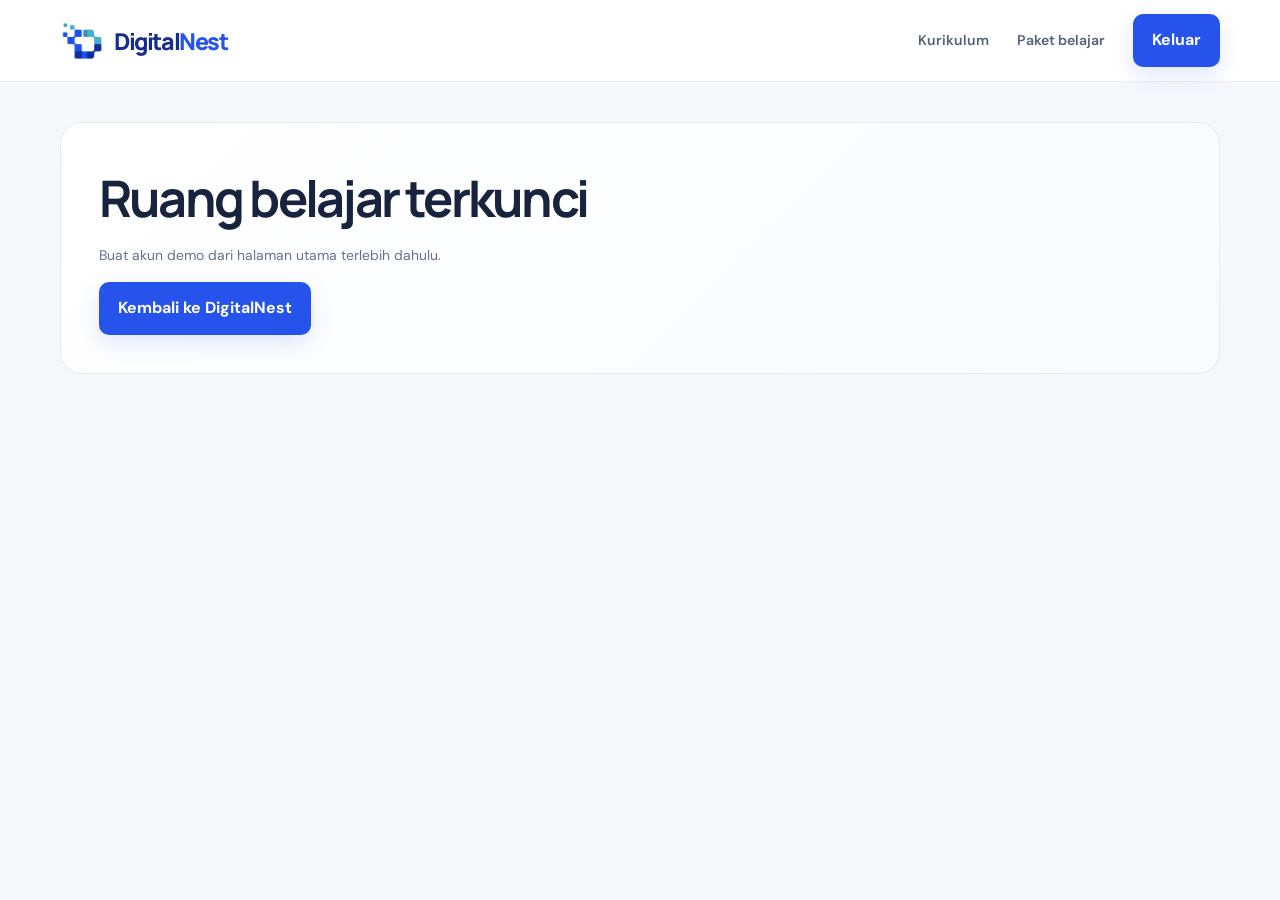
==== dashboard.html @ 5d317e23 "Add files via upload" ====
<!doctype html><html lang="id"><head><meta charset="utf-8"><meta name="viewport" content="width=device-width,initial-scale=1"><title>Ruang Belajar — DigitalNest</title><link rel="stylesheet" href="styles.css"></head><body style="background:#f6f8fc"><header><a class="brand" href="index.html"><img src="digitalnest-logo.jpg" alt="Logo DigitalNest"><b>Digital<span>Nest</span></b></a><nav><a href="index.html#curriculum">Kurikulum</a><a href="index.html#pricing">Paket belajar</a><button class="btn" id="logout">Keluar</button></nav></header><main class="wrap" style="padding-top:40px;padding-bottom:70px"><small class="kicker">DIGITALNEST LEARNING SPACE · AKUN DEMO</small><h1>Halo, <em id="name">Peserta</em>!</h1><p class="lead">Ini preview ruang belajar: contoh progres, materi, tugas praktik, dan toolkit.</p><div class="features"><article><i class="ico blue">◷</i><h3>12 minggu</h3><p>Estimasi 120 jam pembelajaran.</p></article><article><i class="ico teal">↗</i><h3>Progres demo: 35%</h3><p>Modul 2 · Content Marketing & Copywriting.</p></article><article><i class="ico violet">▤</i><h3>3 proyek</h3><p>Dua mini-project dan satu capstone.</p></article></div><section class="section"><small class="kicker">CONTOH MATERI</small><h2>Formula copywriting <em>AIDA</em></h2><div class="features"><article><h3>Attention</h3><p>Tarik perhatian dengan masalah atau kalimat pembuka yang relevan.</p></article><article><h3>Interest</h3><p>Bangun rasa ingin tahu dengan informasi sesuai kebutuhan audiens.</p></article><article><h3>Desire & Action</h3><p>Tunjukkan manfaat produk dan ajak audiens melakukan tindakan yang jelas.</p></article></div><div class="access" style="margin-top:20px"><div><small class="kicker">TUGAS PRAKTIK</small><h2>Buat 3 ide konten promosi</h2><p>Pilih produk, tentukan audiens, tulis hook, pesan utama, dan CTA.</p></div><div class="checks"><p><label><input type="checkbox"> Menentukan produk dan audiens</label></p><p><label><input type="checkbox"> Menulis tiga ide konten</label></p><p><label><input type="checkbox"> Menambahkan CTA</label></p></div></div><p class="note">Prototype saja: akun dan progres belum tersambung ke server. Jangan gunakan kata sandi asli.</p></section></main><script>const raw=localStorage.getItem('digitalnest_demo_user');if(!raw){document.querySelector('main').innerHTML='<section class="access"><div><h2>Ruang belajar terkunci</h2><p>Buat akun demo dari halaman utama terlebih dahulu.</p><a class="btn" href="index.html">Kembali ke DigitalNest</a></div></section>';}else{try{document.querySelector('#name').textContent=JSON.parse(raw).name||'Peserta'}catch(e){}}document.querySelector('#logout').addEventListener('click',()=>{localStorage.removeItem('digitalnest_demo_user');location.href='index.html'});</script></body></html>
---- styles.css ----
@import url('https://fonts.googleapis.com/css2?family=DM+Sans:wght@400;500;600;700&family=Manrope:wght@400;500;600;700;800&display=swap');
:root{--blue:#2553ec;--navy:#172d8e;--teal:#4ab7c0;--ink:#18233e;--muted:#66728b;--line:#e5eaf3;--soft:#f6f8fc}*{box-sizing:border-box}html{scroll-behavior:smooth;scroll-padding-top:95px}body{margin:0;color:var(--ink);font:16px/1.65 'DM Sans',sans-serif}a{color:inherit;text-decoration:none}button,input,select{font:inherit}.wrap{width:min(1160px,calc(100% - 52px));margin:auto}header{height:82px;padding:0 max(26px,calc((100vw - 1160px)/2));display:flex;align-items:center;justify-content:space-between;border-bottom:1px solid #edf0f6;position:sticky;top:0;background:#ffffffed;backdrop-filter:blur(12px);z-index:10}.brand{display:flex;align-items:center;gap:10px}.brand img{width:44px;height:44px;object-fit:cover;border-radius:10px}.brand b{font:800 1.45rem Manrope,sans-serif;letter-spacing:-.06em;color:var(--navy)}.brand b span{color:var(--blue)}nav{display:flex;align-items:center;gap:28px}nav>a{font-size:.88rem;font-weight:600;color:#53617c}nav>a:hover{color:var(--blue)}.menu{display:none;background:none;border:0;font-size:1.5rem}.btn{border:0;border-radius:10px;background:var(--blue);color:#fff;padding:13px 19px;font-weight:700;cursor:pointer;display:inline-flex;align-items:center;justify-content:center;gap:14px;box-shadow:0 8px 22px #2553ec24;transition:.2s}.btn:hover{transform:translateY(-2px);background:#1942d4}.btn.ghost{background:white;border:1px solid var(--line);box-shadow:none;color:var(--ink)}.btn.white{background:white;color:var(--navy)}.hero{display:grid;grid-template-columns:1.08fr .92fr;align-items:center;gap:50px;padding-top:75px;padding-bottom:80px;min-height:620px}.eyebrow,.kicker{font-size:.69rem;font-weight:800;letter-spacing:.14em;color:var(--blue)}h1,h2,h3{font-family:Manrope,sans-serif;letter-spacing:-.055em}h1{font-size:clamp(2.8rem,5vw,4.55rem);line-height:1.09;margin:20px 0}h1 em,h2 em{font-style:normal;color:var(--blue)}.lead{font-size:1.05rem;line-height:1.85;color:var(--muted);max-width:550px}.actions{display:flex;gap:12px;flex-wrap:wrap;margin-top:27px}.proof{display:flex;align-items:center;gap:11px;margin-top:30px}.proof>span{width:34px;height:34px;border-radius:50%;background:#e4f8f4;color:#168c85;display:grid;place-items:center}.proof div{display:grid;line-height:1.45}.proof b{font-size:.82rem}.proof small{font-size:.75rem;color:var(--muted)}.visual{position:relative;min-height:440px;display:grid;place-items:center}.visual:before{content:'';position:absolute;width:390px;height:390px;border-radius:50%;background:radial-gradient(circle,#dff7f8,#e9efff 55%,white 75%)}.visual-card{z-index:1;position:relative;width:min(410px,90%);background:#fff;border:1px solid var(--line);border-radius:23px;padding:22px;box-shadow:0 25px 75px #1d36751b;transform:rotate(-2deg)}.muted{color:#7b87a0}.visual-card>small{font-size:.64rem;letter-spacing:.1em;font-weight:800}.art{height:225px;margin:17px 0;border-radius:16px;background:linear-gradient(135deg,#e9f9f8,#e9efff);display:grid;place-items:center;position:relative;overflow:hidden}.orb{position:absolute;width:210px;height:210px;border:1px solid #a6dfe0;border-radius:50%}.o2{width:150px;height:150px;border-style:dashed;border-color:#a8b8fb}.art strong{z-index:1;width:100px;height:100px;display:grid;place-items:center;border-radius:27px;background:linear-gradient(140deg,#2e70f4,#1c37b6);color:white;font-size:3rem;box-shadow:0 14px 25px #142f8e25;transform:rotate(-8deg)}.art span,.art label{position:absolute;z-index:2;display:grid;place-items:center;width:52px;height:52px;border-radius:15px;background:var(--teal);color:white;right:40px;top:34px;font-size:1.5rem;transform:rotate(12deg)}.art label{left:38px;right:auto;top:auto;bottom:25px;background:white;color:var(--blue)}.visual-card h3{font-size:1rem;margin:4px 0}.bar{height:6px;background:#edf0f7;border-radius:20px;margin:13px 0 8px}.bar i{display:block;width:32%;height:100%;background:linear-gradient(90deg,var(--blue),var(--teal));border-radius:20px}.between{display:flex;align-items:center;justify-content:space-between;gap:12px}.between small{font-size:.68rem}.float{position:absolute;z-index:2;background:white;border:1px solid var(--line);box-shadow:0 12px 35px #1b347314;border-radius:13px;padding:12px;display:flex;align-items:center;gap:10px;color:var(--teal);font-size:1.2rem}.float span{display:grid;line-height:1.4}.float b{font-size:.73rem;color:var(--ink)}.float small{font-size:.63rem;color:var(--muted)}.f1{right:-4px;top:48px}.f2{left:-18px;bottom:35px}.stats{display:grid;grid-template-columns:repeat(4,1fr);padding:27px max(26px,calc((100vw - 1100px)/2));gap:18px;background:linear-gradient(100deg,#172e91,#2553d9);color:white}.stats div{display:grid;justify-items:center;border-right:1px solid #ffffff2c;line-height:1.5}.stats div:last-child{border:0}.stats b{font:800 2rem Manrope,sans-serif}.stats b small{font-size:.8rem;color:#aee7ec}.stats span{font-size:.75rem;color:#d8e2ff}.section{padding-top:96px;padding-bottom:96px}.heading{display:flex;align-items:end;justify-content:space-between;gap:50px;margin-bottom:38px}.heading h2,.access h2,.career h2{font-size:clamp(2.15rem,4vw,3.15rem);line-height:1.17;margin:8px 0 0}.heading>p{max-width:420px;color:var(--muted);font-size:.92rem;line-height:1.85;margin:0 0 3px}.features{display:grid;grid-template-columns:repeat(3,1fr);gap:20px}.features article{position:relative;border:1px solid var(--line);border-radius:18px;padding:26px;min-height:240px;transition:.2s}.features article:hover{transform:translateY(-4px);box-shadow:0 16px 40px #1d36750b}.ico{width:47px;height:47px;display:grid;place-items:center;border-radius:14px;font-size:1.4rem;font-style:normal;margin-bottom:18px}.blue{background:#eaf0ff;color:var(--blue)}.teal{background:#e5f8f7;color:#2099a0}.violet{background:#f0ebff;color:#7960d7}.features h3{font-size:1.1rem;margin:0 0 9px}.features p{font-size:.85rem;line-height:1.8;color:var(--muted);margin:0 0 18px}.features article>small{font-size:.61rem;letter-spacing:.1em;font-weight:800;color:#8b97ac}.curriculum{background:var(--soft)}.curr{display:grid;grid-template-columns:.72fr 1.28fr;gap:22px}.tabs{display:grid;align-content:start;gap:12px}.tab{background:#fff;border:1px solid var(--line);border-radius:14px;padding:19px;text-align:left;display:grid;gap:5px;cursor:pointer;color:var(--ink)}.tab small{font-size:.63rem;font-weight:800;letter-spacing:.12em;color:#7c8aa4}.tab b{font:750 .95rem Manrope,sans-serif}.tab span{font-size:.74rem;color:var(--muted)}.tab.active{background:var(--navy);border-color:var(--navy);color:white;box-shadow:0 12px 28px #172f9326}.tab.active small,.tab.active span{color:#c8d8ff}.module{background:#fff;border:1px solid #e3e8f1;border-radius:19px;padding:26px}.module h3{font-size:1.25rem;margin:0}.pill{font-size:.7rem;color:var(--navy);background:#edf1ff;border-radius:8px;padding:6px 9px;white-space:nowrap;font-weight:800}.module-row{display:grid;grid-template-columns:40px 1fr auto;align-items:center;gap:12px;padding:16px 0;border-bottom:1px solid #edf0f5}.week{width:38px;height:38px;border-radius:11px;background:#edf8f8;color:#208e99;display:grid;place-items:center;font-size:.69rem;font-weight:800}.module-row b{font-size:.82rem;display:block}.module-row small{display:block;color:var(--muted);font-size:.71rem;line-height:1.5;margin-top:4px}.type{font-size:.62rem;font-weight:800;color:#61708e;background:#f4f6fa;padding:6px 8px;border-radius:7px}.outcome{display:flex;align-items:center;gap:12px;background:#f1f8ff;border:1px solid #e0edff;padding:14px;border-radius:12px;margin-top:18px}.outcome>span{background:white;color:var(--blue);width:35px;height:35px;border-radius:10px;display:grid;place-items:center}.outcome div{display:grid}.outcome small{font-size:.6rem;color:var(--blue);letter-spacing:.12em;font-weight:800}.outcome b{font-size:.78rem;line-height:1.5}.steps{display:grid;grid-template-columns:repeat(4,1fr);gap:22px}.steps article{padding-right:12px}.steps article>b{font:800 2rem Manrope,sans-serif;color:var(--blue)}.steps article>small{display:block;margin-top:14px;color:#279aa1;letter-spacing:.12em;font-weight:800;font-size:.61rem}.steps h3{font-size:1rem;margin:7px 0}.steps p{font-size:.8rem;line-height:1.8;color:var(--muted)}.career{background:linear-gradient(125deg,#142778,#1b3fb8 60%,#2067c5);color:white;padding:85px 0;overflow:hidden}.career-grid{display:grid;grid-template-columns:.9fr 1.1fr;gap:70px;align-items:center}.kicker.light{color:#8ee3e2}.career h2 em{color:#72d7dc}.career-grid>div:first-child>p{color:#d4defc;line-height:1.8;max-width:420px;font-size:.92rem;margin:18px 0 26px}.jobs{border:1px solid #ffffff2a;border-radius:17px;background:#ffffff0b;padding:6px 20px}.jobs>div{display:grid;grid-template-columns:40px 1fr auto;gap:12px;align-items:center;border-bottom:1px solid #ffffff24;padding:14px 0}.jobs>div:last-child{border:0}.jobs>div>span{width:38px;height:38px;display:grid;place-items:center;background:#ffffff17;color:#8de1e2;border-radius:11px;font-size:1.15rem}.jobs p{display:grid;margin:0}.jobs b{font-size:.82rem}.jobs small{font-size:.69rem;color:#c9d7fc;margin-top:3px}.jobs strong{color:#9de5e7}.access{border:1px solid var(--line);border-radius:22px;padding:38px;display:grid;grid-template-columns:1.05fr .95fr;gap:45px;background:linear-gradient(135deg,#fff,#f9fbff)}.access p{font-size:.87rem;line-height:1.9;color:var(--muted)}.checks{align-self:center}.checks p{display:flex;gap:10px;align-items:center;margin:10px 0;color:#198d86}.checks b{font-size:.82rem;color:var(--ink)}.checks small{font-size:.68rem;color:#7d879a;line-height:1.6}.cta{background:linear-gradient(110deg,#172d8a,#2455d6);color:white}.cta-inner{padding-top:62px;padding-bottom:62px;display:flex;align-items:center;justify-content:space-between;gap:30px}.cta h2{font-size:clamp(2rem,4vw,3rem);line-height:1.15;margin:7px 0}.cta p{font-size:.85rem;color:#d9e3ff;margin:10px 0 0}.foot{padding-top:35px;padding-bottom:22px;display:grid;grid-template-columns:1fr 1.1fr 1.1fr;gap:35px;align-items:center}.foot>p{font-size:.77rem;color:var(--muted);line-height:1.7}.foot>div{display:flex;justify-content:flex-end;gap:16px;flex-wrap:wrap}.foot>div a{font-size:.74rem;color:#5f6b83}.bottom{border-top:1px solid var(--line);padding-top:15px;padding-bottom:18px;display:flex;justify-content:space-between;gap:12px;flex-wrap:wrap;color:#7b879e;font-size:.67rem}dialog{border:1px solid var(--line);border-radius:20px;padding:30px;max-width:470px;width:calc(100% - 30px);box-shadow:0 25px 100px #061a4b35;color:var(--ink)}dialog::backdrop{background:#101d45a8;backdrop-filter:blur(4px)}dialog h2{font-size:1.7rem;line-height:1.2;margin:8px 0}dialog>p{font-size:.82rem;color:var(--muted)}.close{position:absolute;right:14px;top:9px;border:0;background:none;font-size:1.8rem;cursor:pointer;color:#6f7b91}form{display:grid;gap:8px;margin-top:15px}label{display:grid;gap:5px;font-size:.78rem;font-weight:700}input,select{width:100%;padding:11px;border:1px solid #dfe5f0;border-radius:9px;background:white;color:var(--ink)}form .btn{margin-top:8px}.note{display:block;font-size:.67rem;color:#8490a5;line-height:1.6;margin-top:13px}.toast{position:fixed;bottom:24px;left:50%;transform:translate(-50%,20px);background:var(--navy);color:white;padding:12px 19px;border-radius:10px;opacity:0;pointer-events:none;transition:.25s;z-index:30;font-size:.84rem;max-width:90%;text-align:center}.toast.show{opacity:1;transform:translate(-50%,0)}
@media(max-width:900px){nav{gap:15px}.hero{gap:20px}.heading{gap:25px}.career-grid{gap:35px}.foot{gap:18px}}
@media(max-width:720px){.wrap{width:calc(100% - 38px)}header{height:72px;padding:0 19px}.brand img{width:39px;height:39px}.menu{display:block}nav{display:none;position:absolute;top:72px;left:0;right:0;padding:18px 20px;background:white;box-shadow:0 12px 25px #102b7610;align-items:stretch;gap:0}nav.open{display:flex;flex-direction:column}nav>a{padding:12px 0;border-bottom:1px solid #f0f2f7}.btn-nav{margin-top:12px}.hero{grid-template-columns:1fr;padding-top:55px;padding-bottom:55px;gap:20px}.hero h1{font-size:clamp(2.7rem,10vw,4rem)}.visual{min-height:385px}.f1{right:0;top:10px}.f2{left:0;bottom:8px}.stats{grid-template-columns:repeat(2,1fr);padding:24px 18px;gap:20px 10px}.stats div:nth-child(2){border:0}.stats b{font-size:1.7rem}.section{padding-top:70px;padding-bottom:70px}.heading{display:block;margin-bottom:28px}.heading>p{margin-top:16px}.features{grid-template-columns:1fr}.features article{min-height:0}.curr{grid-template-columns:1fr}.tabs{grid-template-columns:repeat(3,1fr);gap:7px}.tab{padding:13px 10px}.tab b{font-size:.72rem}.tab small{font-size:.53rem}.tab span{font-size:.63rem}.module{padding:18px}.module-row{grid-template-columns:36px 1fr;gap:10px}.type{grid-column:2;justify-self:start}.steps{grid-template-columns:repeat(2,1fr);row-gap:20px}.career-grid{grid-template-columns:1fr;gap:32px}.career{padding:65px 0}.access{grid-template-columns:1fr;padding:25px;gap:20px}.cta-inner{align-items:flex-start;flex-direction:column;padding-top:50px;padding-bottom:50px}.foot{grid-template-columns:1fr;gap:12px}.foot>div{justify-content:flex-start}.bottom{flex-direction:column}}
@media(max-width:420px){.actions{flex-direction:column}.actions .btn{width:100%}.visual-card{padding:16px}.art{height:200px}.float{padding:9px}.float b{font-size:.66rem}.float small{font-size:.58rem}.module .between{align-items:flex-start}.module h3{font-size:1.05rem}.pill{font-size:.62rem}.jobs{padding:4px 12px}.jobs b{font-size:.74rem}.jobs small{font-size:.62rem}.access{padding:21px}.stats span{text-align:center;font-size:.68rem}}
/* Added sections: preview platform, pricing, FAQ */
.lesson-preview{background:#f7f9fd}.learning-grid{display:grid;grid-template-columns:220px 1fr;border:1px solid var(--line);border-radius:20px;overflow:hidden;background:#fff;box-shadow:0 18px 55px #1d36750d}.learning-sidebar{padding:22px 16px;background:#f9fbff;border-right:1px solid var(--line);display:flex;flex-direction:column;gap:8px;color:#68748b;font-size:.78rem}.mini-brand{display:flex;align-items:center;gap:10px;padding:0 5px 18px;border-bottom:1px solid var(--line);margin-bottom:8px;color:var(--ink)}.mini-brand>span{width:38px;height:38px;display:grid;place-items:center;background:linear-gradient(140deg,var(--blue),var(--teal));color:#fff;border-radius:12px;font-weight:800}.mini-brand div,.profile-mini p{display:grid;margin:0}.mini-brand b,.profile-mini b{font-size:.8rem}.mini-brand small,.profile-mini small{font-size:.65rem;color:var(--muted)}.learning-sidebar>div:not(.mini-brand):not(.profile-mini){padding:12px;border-radius:9px}.learning-sidebar .side-active{background:#eaf0ff;color:var(--blue);font-weight:800}.profile-mini{display:flex;align-items:center;gap:10px;margin-top:auto;padding-top:20px;border-top:1px solid var(--line)}.profile-mini>span{width:35px;height:35px;border-radius:50%;background:#dff7f4;color:#168e88;display:grid;place-items:center;font-size:.7rem;font-weight:800}.learning-main{padding:27px}.learning-main h3{font-size:1.2rem;margin:5px 0}.progress-card{padding:19px;border:1px solid var(--line);border-radius:14px;margin-top:20px;background:linear-gradient(130deg,#fff,#f8fbff)}.progress-card .between>div{display:grid;gap:4px}.progress-card .between b{font-size:.84rem}.progress-card .between small,.progress-card>small{font-size:.7rem;color:var(--muted)}.progress-track{height:8px;background:#e9eef8;border-radius:20px;margin:16px 0 10px}.progress-track i{display:block;width:35%;height:100%;border-radius:20px;background:linear-gradient(90deg,var(--blue),var(--teal))}.lesson-btn{margin-top:14px;padding:10px 14px;font-size:.78rem}.lesson-lower{display:grid;grid-template-columns:1fr 1fr;gap:13px;margin-top:14px}.lesson-lower article{border:1px solid var(--line);border-radius:13px;padding:16px}.lesson-lower h4{font:750 .94rem Manrope,sans-serif;margin:8px 0}.lesson-lower p{font-size:.75rem;line-height:1.7;color:var(--muted);margin:0 0 12px}.lesson-lower .kicker{font-size:.58rem}.lesson-tags{display:flex;gap:5px;flex-wrap:wrap}.lesson-tags span,.task-status{font-size:.64rem;padding:5px 8px;border-radius:7px;background:#eef3ff;color:var(--navy)}.task-status{display:inline-block;background:#fff5df;color:#9a6a08}.mentor-note{display:flex;gap:12px;align-items:center;padding:14px;background:#eaf9f7;border-radius:12px;margin-top:14px}.mentor-note>span{font-size:1.3rem;color:#168f8c}.mentor-note p{display:grid;margin:0;gap:3px}.mentor-note b{font-size:.77rem}.mentor-note small{font-size:.7rem;color:#587681;line-height:1.6}.toolkit-row{display:flex;align-items:center;gap:9px;flex-wrap:wrap;margin-top:20px}.toolkit-row>div{display:grid;margin-right:auto}.toolkit-row b{font-size:.8rem}.toolkit-row small{font-size:.7rem;color:var(--muted)}.toolkit-row>span{font-size:.68rem;background:#fff;border:1px solid var(--line);padding:8px 10px;border-radius:8px;color:#586783}
.pricing-grid{display:grid;grid-template-columns:repeat(3,1fr);gap:18px;align-items:stretch}.price-card{position:relative;border:1px solid var(--line);border-radius:18px;padding:25px;display:flex;flex-direction:column;background:#fff}.price-card.featured{border:2px solid var(--blue);box-shadow:0 18px 45px #2553ec15}.price-label{font-size:.62rem;letter-spacing:.1em;font-weight:800;color:var(--blue)}.price-card h3{font-size:1.35rem;margin:10px 0 0}.price{font:800 1.7rem Manrope,sans-serif;letter-spacing:-.05em;margin:12px 0 5px;color:var(--navy)}.price-desc{min-height:44px;color:var(--muted);font-size:.73rem;line-height:1.6}.price-card ul{list-style:none;padding:0;margin:17px 0 23px;display:grid;gap:10px;flex:1}.price-card li{font-size:.76rem;line-height:1.5;padding-left:22px;position:relative}.price-card li:before{content:'✓';position:absolute;left:0;color:#15978e;font-weight:800}.price-card .btn{width:100%;font-size:.78rem}.popular{position:absolute;right:13px;top:13px;background:#eaf9f7;color:#168f87;font-size:.55rem;font-weight:800;padding:6px 8px;border-radius:7px}.payment-note{margin-top:20px;padding:17px 19px;border:1px solid #e5ebf7;border-radius:12px;background:#f8faff;font-size:.76rem;line-height:1.8;color:#4f5e79}.payment-note b{color:var(--ink)}.payment-note small{font-size:.68rem;color:#7c6b47}.faq-section{max-width:900px}.faq-list{display:grid;gap:10px}.faq-list details{border:1px solid var(--line);border-radius:12px;padding:17px 19px;background:#fff}.faq-list summary{font-weight:750;font-size:.88rem;cursor:pointer;list-style:none;position:relative;padding-right:25px}.faq-list summary:after{content:'+';position:absolute;right:0;top:-2px;font-size:1.2rem;color:var(--blue)}.faq-list details[open] summary:after{content:'−'}.faq-list details p{font-size:.8rem;line-height:1.8;color:var(--muted);margin:12px 0 0}.sample-copy{background:#f0f5ff;border-radius:12px;padding:16px;margin-top:15px}.sample-copy small{font-size:.62rem;letter-spacing:.1em;font-weight:800;color:var(--blue)}.sample-copy p{font-size:.82rem;line-height:1.8;margin-bottom:0}
@media(max-width:900px){.pricing-grid{grid-template-columns:1fr 1fr}.price-card:last-child{grid-column:1/-1}.learning-grid{grid-template-columns:180px 1fr}}
@media(max-width:720px){.learning-grid{grid-template-columns:1fr}.learning-sidebar{display:none}.learning-main{padding:17px}.lesson-lower{grid-template-columns:1fr}.toolkit-row>div{width:100%;margin-bottom:4px}.pricing-grid{grid-template-columns:1fr}.price-card:last-child{grid-column:auto}.price-card.featured{order:-1}.price-desc{min-height:0}.learning-main .between{align-items:flex-start;flex-direction:column}.learning-main h3{font-size:1.05rem}}
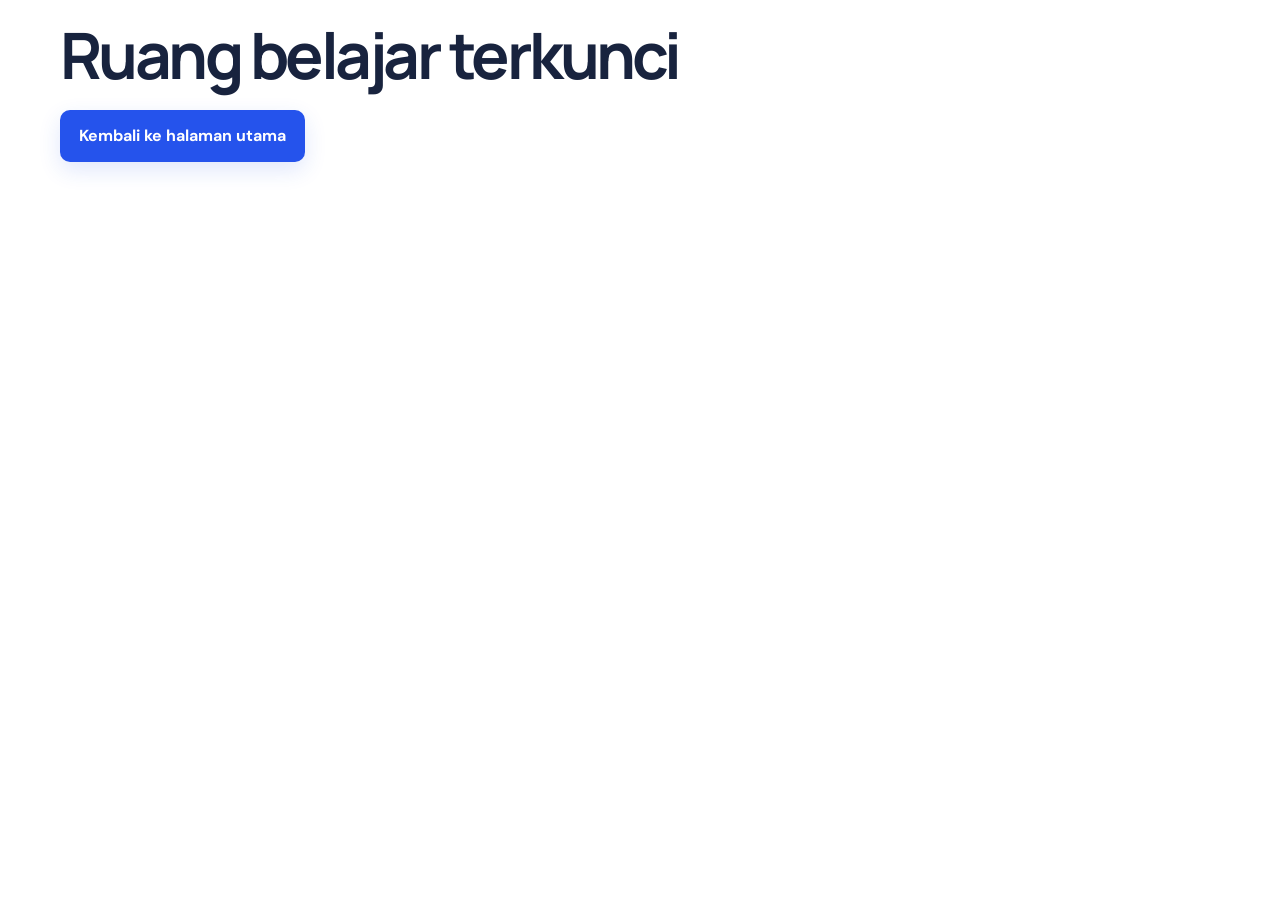
==== commit d08629a7: "Update dashboard.html" ====
--- a/dashboard.html
+++ b/dashboard.html
@@ -1 +1,23 @@
-<!doctype html><html lang="id"><head><meta charset="utf-8"><meta name="viewport" content="width=device-width,initial-scale=1"><title>Ruang Belajar — DigitalNest</title><link rel="stylesheet" href="styles.css"></head><body style="background:#f6f8fc"><header><a class="brand" href="index.html"><img src="digitalnest-logo.jpg" alt="Logo DigitalNest"><b>Digital<span>Nest</span></b></a><nav><a href="index.html#curriculum">Kurikulum</a><a href="index.html#pricing">Paket belajar</a><button class="btn" id="logout">Keluar</button></nav></header><main class="wrap" style="padding-top:40px;padding-bottom:70px"><small class="kicker">DIGITALNEST LEARNING SPACE · AKUN DEMO</small><h1>Halo, <em id="name">Peserta</em>!</h1><p class="lead">Ini preview ruang belajar: contoh progres, materi, tugas praktik, dan toolkit.</p><div class="features"><article><i class="ico blue">◷</i><h3>12 minggu</h3><p>Estimasi 120 jam pembelajaran.</p></article><article><i class="ico teal">↗</i><h3>Progres demo: 35%</h3><p>Modul 2 · Content Marketing & Copywriting.</p></article><article><i class="ico violet">▤</i><h3>3 proyek</h3><p>Dua mini-project dan satu capstone.</p></article></div><section class="section"><small class="kicker">CONTOH MATERI</small><h2>Formula copywriting <em>AIDA</em></h2><div class="features"><article><h3>Attention</h3><p>Tarik perhatian dengan masalah atau kalimat pembuka yang relevan.</p></article><article><h3>Interest</h3><p>Bangun rasa ingin tahu dengan informasi sesuai kebutuhan audiens.</p></article><article><h3>Desire & Action</h3><p>Tunjukkan manfaat produk dan ajak audiens melakukan tindakan yang jelas.</p></article></div><div class="access" style="margin-top:20px"><div><small class="kicker">TUGAS PRAKTIK</small><h2>Buat 3 ide konten promosi</h2><p>Pilih produk, tentukan audiens, tulis hook, pesan utama, dan CTA.</p></div><div class="checks"><p><label><input type="checkbox"> Menentukan produk dan audiens</label></p><p><label><input type="checkbox"> Menulis tiga ide konten</label></p><p><label><input type="checkbox"> Menambahkan CTA</label></p></div></div><p class="note">Prototype saja: akun dan progres belum tersambung ke server. Jangan gunakan kata sandi asli.</p></section></main><script>const raw=localStorage.getItem('digitalnest_demo_user');if(!raw){document.querySelector('main').innerHTML='<section class="access"><div><h2>Ruang belajar terkunci</h2><p>Buat akun demo dari halaman utama terlebih dahulu.</p><a class="btn" href="index.html">Kembali ke DigitalNest</a></div></section>';}else{try{document.querySelector('#name').textContent=JSON.parse(raw).name||'Peserta'}catch(e){}}document.querySelector('#logout').addEventListener('click',()=>{localStorage.removeItem('digitalnest_demo_user');location.href='index.html'});</script></body></html>+<!doctype html><html lang="id"><head><meta charset="utf-8"><meta name="viewport" content="width=device-width,initial-scale=1"><title>Ruang Belajar DigitalNest</title><link rel="stylesheet" href="styles.css"></head><body class="room">
+<header><a class="brand" href="index.html"><img src="digitalnest-logo.jpg" alt="DigitalNest"><b>Digital<span>Nest</span></b></a><nav><a href="index.html#curriculum">Kurikulum</a><a href="index.html#pricing">Paket belajar</a><button class="btn" id="logout">Keluar</button></nav></header>
+<main class="wrap room-main"><div class="room-welcome"><div><small class="kicker">DIGITALNEST LEARNING SPACE</small><h1>Halo, <em id="person">Peserta</em>!</h1><p>Belajar, praktik, dan siapkan karier digitalmu.</p></div><span class="demo-tag">AKUN DEMO</span></div>
+<div class="room-layout"><aside class="room-nav"><b>MENU RUANG BELAJAR</b><button class="selected" data-page="dashboard">▦ Dashboard</button><button data-page="learning">▤ Pembelajaran</button><button data-page="cases">▣ Study Case</button><button data-page="dictionary">Aa Kamus</button><button data-page="achievements">★ Pencapaian</button><button data-page="packages">▧ Paket belajar</button><button data-page="reports">⚑ Pelaporan</button><button data-page="messages">✉ Message Email</button></aside><div class="room-content">
+<section class="room-page show" id="dashboard"><div class="room-stats"><article><small>PROGRAM</small><b>12 minggu</b><span>Estimasi 120 jam</span></article><article><small>PROGRES DEMO</small><b>35%</b><span>Simulasi belajar</span></article><article><small>PORTOFOLIO</small><b>3 proyek</b><span>2 mini-project + capstone</span></article></div><article class="room-card"><small class="kicker">LANJUTKAN BELAJAR</small><h2>Content Marketing & Copywriting</h2><p>Modul 2 · Fondasi dan konten organik</p><div class="room-progress"><i></i></div><button class="btn" data-jump="learning">Lanjutkan pembelajaran →</button></article><article class="room-card"><h2>Rencana belajarmu</h2><ul><li>Pelajari formula AIDA</li><li>Kerjakan latihan konten</li><li>Review hasil dan catatan</li></ul></article></section>
+<section class="room-page" id="learning"><small class="kicker">LEARN BY DOING</small><h2>Pembelajaran</h2><p>Kelas digital marketing dari dasar sampai praktik.</p><div class="room-grid"><article><small>MINGGU 1</small><h3>Digital Marketing Fundamentals</h3><p>Riset pasar, kompetitor, buyer persona, funnel, dan penggunaan AI secara bertanggung jawab.</p><button data-topic="fundamentals">Buka materi →</button></article><article><small>MINGGU 2–4</small><h3>Content Marketing & Copywriting</h3><p>AIDA/PAS, desain promosi, kalender konten, video pendek, dan kampanye organik.</p><button data-topic="aida">Buka materi →</button></article><article><small>BULAN 2</small><h3>Paid Ads & Campaign Setup</h3><p>Campaign, targeting, budget, A/B testing, Meta Ads dan TikTok Ads.</p><button data-topic="ads">Buka materi →</button></article><article><small>BULAN 2</small><h3>Landing Page & Analytics</h3><p>SEO dasar, CTR, CPC, CPA, conversion rate, dan ROAS.</p><button data-topic="analytics">Buka materi →</button></article><article><small>BULAN 3</small><h3>Capstone Project</h3><p>Riset, strategi, eksekusi kampanye, optimasi, dan laporan hasil.</p><button data-topic="capstone">Buka materi →</button></article><article><small>BULAN 3</small><h3>Career Preparation</h3><p>CV ATS, LinkedIn, portofolio, komunikasi profesional, dan wawancara.</p><button data-topic="career">Buka materi →</button></article></div><article class="room-card"><h3 id="topicTitle">Pilih kelas untuk melihat ringkasan</h3><p id="topicText">Materi lengkap akan tersedia saat platform dikembangkan.</p><div class="sample">Contoh AIDA: Attention (tarik perhatian), Interest (bangun ketertarikan), Desire (jelaskan manfaat), Action (ajak bertindak).</div></article></section>
+<section class="room-page" id="cases"><small class="kicker">PRAKTIK & ANALISIS</small><h2>Study Case</h2><p>Kasus latihan; data bersifat ilustrasi.</p><div class="room-grid"><article><h3>UMKM kuliner tidak konsisten membuat konten</h3><p>Analisis persona, pilar konten, kalender bulanan, dan CTA.</p><details><summary>Pertanyaan analisis</summary><p>Siapa audiensnya? Konten apa yang menjawab kebutuhan? Metrik apa yang sesuai?</p></details></article><article><h3>Iklan mendapat klik, tetapi sedikit pembelian</h3><p>Periksa pesan iklan, landing page, bukti sosial, dan checkout.</p><details><summary>Pertanyaan analisis</summary><p>Di mana calon pembeli keluar? Eksperimen A/B apa yang layak dicoba?</p></details></article><article><h3>Biaya kampanye meningkat</h3><p>Bandingkan CTR, CPC, CPA, conversion rate, dan ROAS.</p><details><summary>Pertanyaan analisis</summary><p>Metrik mana yang bermasalah? Bagaimana menyusun rekomendasi?</p></details></article></div></section>
+<section class="room-page" id="dictionary"><small class="kicker">DIGITAL MARKETING GLOSSARY</small><h2>Kamus</h2><input id="dictSearch" placeholder="Cari istilah, misalnya CTR atau ROAS"><div class="room-grid dictionary" id="dict"><article data-key="ctr click through rate"><h3>CTR — Click-Through Rate</h3><p>Persentase klik dibanding jumlah tayangan.</p></article><article data-key="cpc cost per click"><h3>CPC — Cost Per Click</h3><p>Biaya rata-rata per klik iklan.</p></article><article data-key="cpa cost per acquisition"><h3>CPA — Cost Per Acquisition</h3><p>Biaya rata-rata untuk mendapatkan satu hasil yang ditargetkan.</p></article><article data-key="roas return on ad spend"><h3>ROAS</h3><p>Pendapatan dari iklan dibanding biaya iklan.</p></article><article data-key="seo search engine optimization"><h3>SEO</h3><p>Optimasi agar situs lebih mudah ditemukan di mesin pencari.</p></article><article data-key="cta call to action"><h3>CTA — Call to Action</h3><p>Ajakan yang mendorong audiens melakukan tindakan.</p></article><article data-key="kpi key performance indicator"><h3>KPI</h3><p>Indikator utama untuk mengukur kemajuan.</p></article><article data-key="conversion rate"><h3>Conversion Rate</h3><p>Persentase audiens yang melakukan tindakan yang diharapkan.</p></article><article data-key="a b testing"><h3>A/B Testing</h3><p>Membandingkan dua variasi untuk melihat mana yang lebih efektif.</p></article></div></section>
+<section class="room-page" id="achievements"><small class="kicker">YOUR LEARNING JOURNEY</small><h2>Pencapaian</h2><div class="room-stats"><article><small>MODUL DEMO</small><b>2 / 6</b><span>Progres simulasi</span></article><article><small>TUGAS SELESAI</small><b>1 / 8</b><span>Data demo</span></article><article><small>SERTIFIKAT</small><b>Belum ada</b><span>Belum diterbitkan</span></article></div><article class="room-card"><h3>Track record</h3><ul><li>Orientasi program — selesai (contoh)</li><li>Fundamental — dipelajari</li><li>Mini-project 1 — belum mulai</li><li>Capstone — terkunci</li></ul><h3>Sertifikat kompetensi</h3><p>Sertifikat belum tersedia. Skema BNSP dan mitra LSP/TUK harus dikonfirmasi sebelum dijanjikan.</p></article></section>
+<section class="room-page" id="packages"><small class="kicker">PROGRAM & INVESTASI</small><h2>Paket belajar</h2><p>Harga mengikuti draft rancangan dan perlu konfirmasi.</p><div class="room-grid package-grid"><article class="regular"><small>PAKET DASAR</small><h3>Reguler</h3><b>Rp1.490.000</b><p>Modul 12 minggu, sesi praktisi, toolkit, proyek, konsultasi grup, dan 1 review CV.</p><button data-package="Reguler">Pilih Reguler</button></article><article class="plus"><small>PENDAMPINGAN TAMBAHAN</small><h3>Plus</h3><b>Rp2.490.000</b><p>Fasilitas Reguler ditambah 2 sesi 1:1 dan 2 review CV/portofolio.</p><button data-package="Plus">Pilih Plus</button></article><article class="premium"><small>PENDAMPINGAN INTENSIF</small><h3>Premium</h3><b>Rp3.490.000</b><p>Fasilitas Reguler ditambah 5 sesi 1:1 dan 3 review CV/portofolio.</p><button data-package="Premium">Pilih Premium</button></article></div><article class="room-card">Opsi DP, cicilan, dan ISA masih berupa rancangan. Jangan melakukan pembayaran lewat prototype.</article></section>
+<section class="room-page" id="reports"><small class="kicker">SUPPORT CENTER</small><h2>Pelaporan</h2><p>Ajukan pembatalan DP, bimbingan karier, atau kendala belajar. Formulir ini simulasi lokal.</p><form class="room-card form-stack" id="reportForm"><label>Jenis laporan<select id="reportType" required><option value="">Pilih kebutuhan</option><option>Pembatalan DP</option><option>Permintaan bimbingan karier</option><option>Kendala pembelajaran</option><option>Pertanyaan pembayaran</option><option>Lainnya</option></select></label><label>Nama<input required placeholder="Nama kamu"></label><label>Email<input type="email" required placeholder="nama@email.com"></label><label>Detail<textarea id="reportDetail" rows="4" required placeholder="Jelaskan kebutuhanmu..."></textarea></label><p>Permintaan belum dikirim ke tim karena belum ada server.</p><button class="btn" type="submit">Kirim laporan demo</button><p id="reportResult"></p></form></section>
+<section class="room-page" id="messages"><small class="kicker">DIGITALNEST ASSISTANT</small><h2>Message Email</h2><p>Ruang chat dengan bot demo untuk pertanyaan tentang materi dan program.</p><div class="chatbox"><div class="chat-head"><b>DN · DigitalNest Bot</b><button id="clearChat">Bersihkan chat</button></div><div id="chatMessages" class="chat-messages"><div class="bubble bot"><b>DigitalNest Bot</b><p>Halo! Tanyakan istilah, materi, kurikulum, paket, atau bimbingan karier.</p></div></div><div class="quick"><button data-ask="Apa itu ROAS?">Apa itu ROAS?</button><button data-ask="Jelaskan kurikulum">Kurikulum</button><button data-ask="Bagaimana bimbingan karier?">Bimbingan karier</button></div><form id="chatForm" class="chat-form"><input id="chatInput" required placeholder="Tulis pesanmu..."><button class="btn">Kirim ↗</button></form><small class="muted">Bot berbasis kata kunci; bukan AI online atau email sungguhan.</small></div></section>
+</div></div><p class="muted">Prototype: akun, progres, laporan, chat, dan pembayaran belum terhubung ke backend.</p></main>
+<script>
+const user=localStorage.getItem('digitalnest_demo_user');if(!user){document.body.innerHTML='<main class="wrap room-main"><article class="room-card"><h1>Ruang belajar terkunci</h1><a class="btn" href="index.html">Kembali ke halaman utama</a></article></main>'}else{try{document.querySelector('#person').textContent=JSON.parse(user).name||'Peserta'}catch(e){}}
+function show(k){document.querySelectorAll('.room-page').forEach(p=>p.classList.toggle('show',p.id===k));document.querySelectorAll('.room-nav button').forEach(b=>b.classList.toggle('selected',b.dataset.page===k));window.scrollTo({top:0,behavior:'smooth'})}
+document.querySelectorAll('[data-page]').forEach(b=>b.onclick=()=>show(b.dataset.page));document.querySelectorAll('[data-jump]').forEach(b=>b.onclick=()=>show(b.dataset.jump));document.querySelector('#logout').onclick=()=>{localStorage.removeItem('digitalnest_demo_user');location.href='index.html'};
+const topics={fundamentals:['Digital Marketing Fundamentals','Riset kompetitor, buyer persona, funnel, dan penggunaan AI secara bertanggung jawab.'],aida:['Content Marketing & AIDA','Attention menarik perhatian; Interest membangun ketertarikan; Desire menunjukkan manfaat; Action mengajak bertindak.'],ads:['Paid Ads','Kenali campaign, targeting, budget, materi iklan, dan A/B testing.'],analytics:['Analytics','Pelajari CTR, CPC, CPA, conversion rate, ROAS, dan laporan.'],capstone:['Capstone Project','Susun riset, strategi, eksekusi, optimasi, dan laporan untuk studi kasus mitra.'],career:['Career Preparation','Siapkan CV ATS, LinkedIn, portofolio, dan latihan wawancara.']};document.querySelectorAll('[data-topic]').forEach(b=>b.onclick=()=>{document.querySelector('#topicTitle').textContent=topics[b.dataset.topic][0];document.querySelector('#topicText').textContent=topics[b.dataset.topic][1]});
+document.querySelector('#dictSearch').oninput=e=>{const q=e.target.value.toLowerCase();document.querySelectorAll('#dict article').forEach(a=>a.hidden=!(a.dataset.key+' '+a.textContent).toLowerCase().includes(q))};
+document.querySelectorAll('[data-package]').forEach(b=>b.onclick=()=>{show('reports');document.querySelector('#reportType').value='Pertanyaan pembayaran';document.querySelector('#reportDetail').value='Saya tertarik dengan paket '+b.dataset.package+'. Mohon informasi resmi.'});
+document.querySelector('#reportForm').onsubmit=e=>{e.preventDefault();document.querySelector('#reportResult').textContent='Laporan demo ditampilkan saja; tidak dikirim ke tim.';e.target.reset()};
+const chat=document.querySelector('#chatMessages');function add(t,w){const d=document.createElement('div');d.className='bubble '+w;const b=document.createElement('b');b.textContent=w==='user'?'Kamu':'DigitalNest Bot';const p=document.createElement('p');p.textContent=t;d.append(b,p);chat.append(d);chat.scrollTop=chat.scrollHeight}function answer(q){q=q.toLowerCase();if(q.includes('roas'))return 'ROAS adalah pendapatan yang diatribusikan ke iklan dibagi biaya iklan. Contoh Rp500.000 / Rp100.000 = 5x.';if(q.includes('ctr'))return 'CTR adalah klik dibagi tayangan dikali 100%.';if(q.includes('cpc'))return 'CPC adalah biaya iklan dibagi jumlah klik.';if(q.includes('kurikulum')||q.includes('belajar'))return 'Kurikulum 12 minggu mencakup fondasi, konten, paid ads, analytics, capstone, dan persiapan karier.';if(q.includes('karier')||q.includes('bimbingan'))return 'Buka menu Pelaporan dan pilih Permintaan bimbingan karier. Pada prototype, laporan belum terkirim ke tim.';if(q.includes('paket')||q.includes('harga'))return 'Draft paket: Reguler Rp1.490.000, Plus Rp2.490.000, Premium Rp3.490.000. Harga perlu konfirmasi.';if(q.includes('aida'))return 'AIDA: Attention, Interest, Desire, Action.';return 'Aku bot demo. Coba tanya tentang CTR, CPC, ROAS, AIDA, kurikulum, paket, atau bimbingan karier.'}document.querySelector('#chatForm').onsubmit=e=>{e.preventDefault();const i=document.querySelector('#chatInput'),q=i.value.trim();if(q){add(q,'user');i.value='';add(answer(q),'bot')}};document.querySelectorAll('[data-ask]').forEach(b=>b.onclick=()=>{document.querySelector('#chatInput').value=b.dataset.ask;document.querySelector('#chatForm').requestSubmit()});document.querySelector('#clearChat').onclick=()=>{chat.innerHTML='';add('Chat dibersihkan. Ada yang bisa kubantu?','bot')};
+</script></body></html>
--- a/styles.css
+++ b/styles.css
@@ -8,3 +8,7 @@
 .pricing-grid{display:grid;grid-template-columns:repeat(3,1fr);gap:18px;align-items:stretch}.price-card{position:relative;border:1px solid var(--line);border-radius:18px;padding:25px;display:flex;flex-direction:column;background:#fff}.price-card.featured{border:2px solid var(--blue);box-shadow:0 18px 45px #2553ec15}.price-label{font-size:.62rem;letter-spacing:.1em;font-weight:800;color:var(--blue)}.price-card h3{font-size:1.35rem;margin:10px 0 0}.price{font:800 1.7rem Manrope,sans-serif;letter-spacing:-.05em;margin:12px 0 5px;color:var(--navy)}.price-desc{min-height:44px;color:var(--muted);font-size:.73rem;line-height:1.6}.price-card ul{list-style:none;padding:0;margin:17px 0 23px;display:grid;gap:10px;flex:1}.price-card li{font-size:.76rem;line-height:1.5;padding-left:22px;position:relative}.price-card li:before{content:'✓';position:absolute;left:0;color:#15978e;font-weight:800}.price-card .btn{width:100%;font-size:.78rem}.popular{position:absolute;right:13px;top:13px;background:#eaf9f7;color:#168f87;font-size:.55rem;font-weight:800;padding:6px 8px;border-radius:7px}.payment-note{margin-top:20px;padding:17px 19px;border:1px solid #e5ebf7;border-radius:12px;background:#f8faff;font-size:.76rem;line-height:1.8;color:#4f5e79}.payment-note b{color:var(--ink)}.payment-note small{font-size:.68rem;color:#7c6b47}.faq-section{max-width:900px}.faq-list{display:grid;gap:10px}.faq-list details{border:1px solid var(--line);border-radius:12px;padding:17px 19px;background:#fff}.faq-list summary{font-weight:750;font-size:.88rem;cursor:pointer;list-style:none;position:relative;padding-right:25px}.faq-list summary:after{content:'+';position:absolute;right:0;top:-2px;font-size:1.2rem;color:var(--blue)}.faq-list details[open] summary:after{content:'−'}.faq-list details p{font-size:.8rem;line-height:1.8;color:var(--muted);margin:12px 0 0}.sample-copy{background:#f0f5ff;border-radius:12px;padding:16px;margin-top:15px}.sample-copy small{font-size:.62rem;letter-spacing:.1em;font-weight:800;color:var(--blue)}.sample-copy p{font-size:.82rem;line-height:1.8;margin-bottom:0}
 @media(max-width:900px){.pricing-grid{grid-template-columns:1fr 1fr}.price-card:last-child{grid-column:1/-1}.learning-grid{grid-template-columns:180px 1fr}}
 @media(max-width:720px){.learning-grid{grid-template-columns:1fr}.learning-sidebar{display:none}.learning-main{padding:17px}.lesson-lower{grid-template-columns:1fr}.toolkit-row>div{width:100%;margin-bottom:4px}.pricing-grid{grid-template-columns:1fr}.price-card:last-child{grid-column:auto}.price-card.featured{order:-1}.price-desc{min-height:0}.learning-main .between{align-items:flex-start;flex-direction:column}.learning-main h3{font-size:1.05rem}}
+
+/* New signup-gated preview and distinct package styling */
+.locked-preview{display:grid;grid-template-columns:1fr 1fr;gap:30px;align-items:center;border:1px solid var(--line);border-radius:22px;padding:28px;background:#fff}.locked-art{min-height:260px;border-radius:17px;background:linear-gradient(135deg,#e8f0ff,#e1f8f5);display:grid;place-items:center;padding:20px}.lock-window{width:min(330px,100%);padding:22px;background:#ffffffdf;border-radius:16px;box-shadow:0 15px 40px #19378320;display:grid;gap:10px}.lock-icon{font-size:1.7rem;color:var(--blue)}.lock-window b{font:800 1rem Manrope,sans-serif}.lock-window small{color:var(--muted);font-size:.7rem}.fake-line{height:9px;border-radius:10px;background:#dce5f5}.fake-line.short{width:60%}.fake-progress{height:8px;background:#e6edf8;border-radius:9px}.fake-progress i{display:block;width:35%;height:100%;background:linear-gradient(90deg,var(--blue),var(--teal));border-radius:9px}.fake-cards{display:flex;gap:8px}.fake-cards span{height:45px;flex:1;border-radius:8px;background:#e8f1ff}.fake-cards span:nth-child(2){background:#dff7f2}.fake-cards span:nth-child(3){background:#eee8ff}.locked-copy h3{font-size:1.7rem;margin:12px 0}.locked-copy p{color:var(--muted);font-size:.88rem;line-height:1.8}.locked-copy>small{display:block;color:#7b879e;font-size:.68rem;line-height:1.7;margin-top:13px}.lock-pill{display:inline-block;font-size:.62rem;font-weight:800;letter-spacing:.1em;padding:7px 10px;background:#eaf0ff;color:var(--blue);border-radius:8px}.price-regular{background:linear-gradient(160deg,#fff,#f0f4ff);border-top:5px solid #6f8df5}.price-regular .price{color:#3155cc}.price-plus{background:linear-gradient(160deg,#172e91,#2553ec);color:#fff}.price-plus .price,.price-plus h3,.price-plus li{color:#fff}.price-plus .price-label{color:#aee9ee}.price-plus .price-desc{color:#d8e3ff}.price-plus li:before{color:#8fe6dd}.price-plus .btn{background:#fff;color:#172e91}.price-plus .popular{background:#a9f0e7;color:#134d65}.price-premium{background:linear-gradient(160deg,#fff8e9,#fff);border-top:5px solid #d5a447}.price-premium .price,.price-premium .price-label{color:#9a6818}
+@media(max-width:720px){.locked-preview{grid-template-columns:1fr;padding:17px}.locked-art{min-height:220px}}
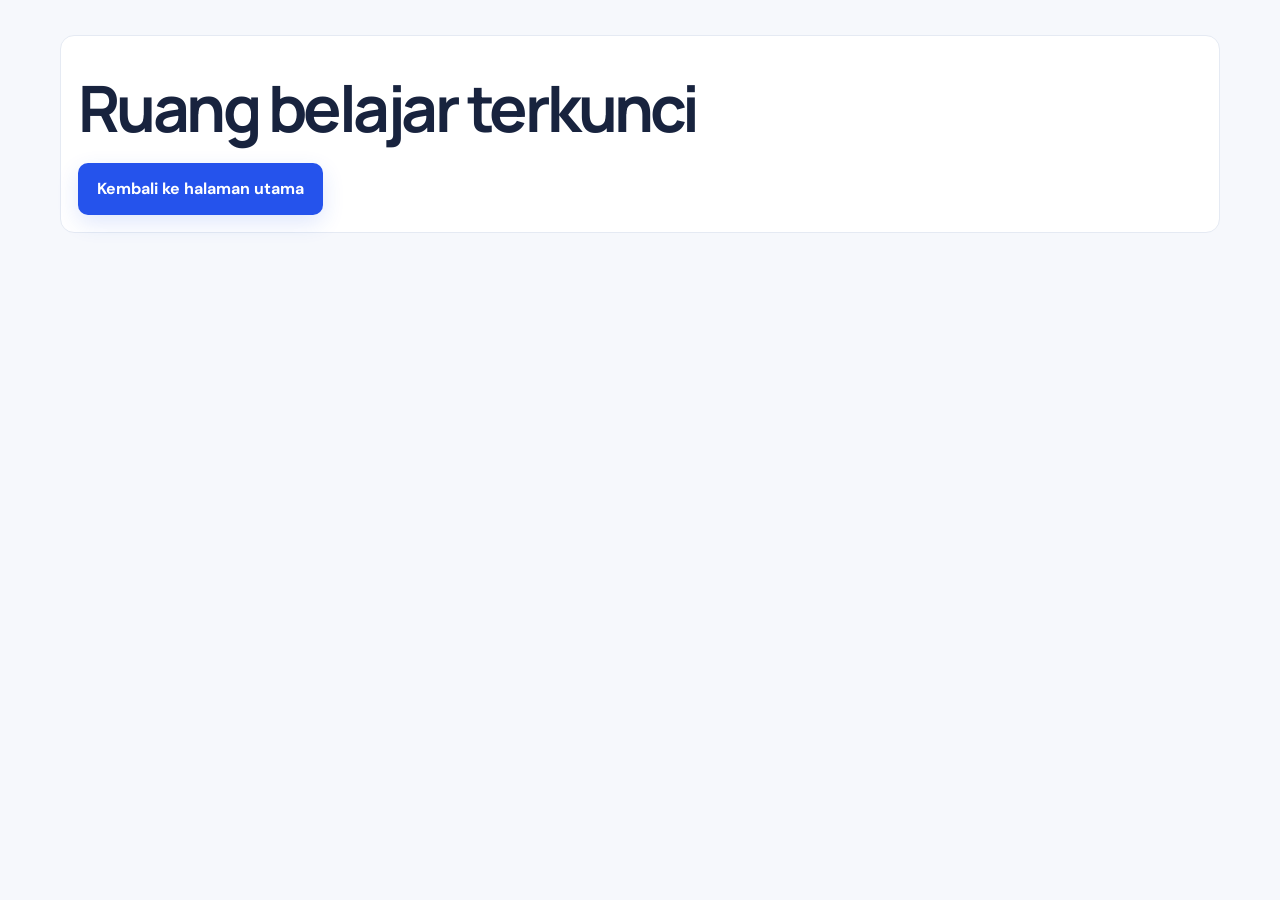
==== commit 2997e62f: "Update dashboard.html" ====
--- a/dashboard.html
+++ b/dashboard.html
@@ -3,7 +3,7 @@
 <main class="wrap room-main"><div class="room-welcome"><div><small class="kicker">DIGITALNEST LEARNING SPACE</small><h1>Halo, <em id="person">Peserta</em>!</h1><p>Belajar, praktik, dan siapkan karier digitalmu.</p></div><span class="demo-tag">AKUN DEMO</span></div>
 <div class="room-layout"><aside class="room-nav"><b>MENU RUANG BELAJAR</b><button class="selected" data-page="dashboard">▦ Dashboard</button><button data-page="learning">▤ Pembelajaran</button><button data-page="cases">▣ Study Case</button><button data-page="dictionary">Aa Kamus</button><button data-page="achievements">★ Pencapaian</button><button data-page="packages">▧ Paket belajar</button><button data-page="reports">⚑ Pelaporan</button><button data-page="messages">✉ Message Email</button></aside><div class="room-content">
 <section class="room-page show" id="dashboard"><div class="room-stats"><article><small>PROGRAM</small><b>12 minggu</b><span>Estimasi 120 jam</span></article><article><small>PROGRES DEMO</small><b>35%</b><span>Simulasi belajar</span></article><article><small>PORTOFOLIO</small><b>3 proyek</b><span>2 mini-project + capstone</span></article></div><article class="room-card"><small class="kicker">LANJUTKAN BELAJAR</small><h2>Content Marketing & Copywriting</h2><p>Modul 2 · Fondasi dan konten organik</p><div class="room-progress"><i></i></div><button class="btn" data-jump="learning">Lanjutkan pembelajaran →</button></article><article class="room-card"><h2>Rencana belajarmu</h2><ul><li>Pelajari formula AIDA</li><li>Kerjakan latihan konten</li><li>Review hasil dan catatan</li></ul></article></section>
-<section class="room-page" id="learning"><small class="kicker">LEARN BY DOING</small><h2>Pembelajaran</h2><p>Kelas digital marketing dari dasar sampai praktik.</p><div class="room-grid"><article><small>MINGGU 1</small><h3>Digital Marketing Fundamentals</h3><p>Riset pasar, kompetitor, buyer persona, funnel, dan penggunaan AI secara bertanggung jawab.</p><button data-topic="fundamentals">Buka materi →</button></article><article><small>MINGGU 2–4</small><h3>Content Marketing & Copywriting</h3><p>AIDA/PAS, desain promosi, kalender konten, video pendek, dan kampanye organik.</p><button data-topic="aida">Buka materi →</button></article><article><small>BULAN 2</small><h3>Paid Ads & Campaign Setup</h3><p>Campaign, targeting, budget, A/B testing, Meta Ads dan TikTok Ads.</p><button data-topic="ads">Buka materi →</button></article><article><small>BULAN 2</small><h3>Landing Page & Analytics</h3><p>SEO dasar, CTR, CPC, CPA, conversion rate, dan ROAS.</p><button data-topic="analytics">Buka materi →</button></article><article><small>BULAN 3</small><h3>Capstone Project</h3><p>Riset, strategi, eksekusi kampanye, optimasi, dan laporan hasil.</p><button data-topic="capstone">Buka materi →</button></article><article><small>BULAN 3</small><h3>Career Preparation</h3><p>CV ATS, LinkedIn, portofolio, komunikasi profesional, dan wawancara.</p><button data-topic="career">Buka materi →</button></article></div><article class="room-card"><h3 id="topicTitle">Pilih kelas untuk melihat ringkasan</h3><p id="topicText">Materi lengkap akan tersedia saat platform dikembangkan.</p><div class="sample">Contoh AIDA: Attention (tarik perhatian), Interest (bangun ketertarikan), Desire (jelaskan manfaat), Action (ajak bertindak).</div></article></section>
+<section class="room-page" id="learning"><small class="kicker">LEARN BY DOING</small><h2>Pembelajaran</h2><p>Kelas digital marketing dari dasar sampai praktik.</p><div class="room-grid"><article><small>BULAN 1</small><h3>Digital Marketing Fundamentals</h3><p>Riset pasar, kompetitor, buyer persona, funnel, dan penggunaan AI secara bertanggung jawab.</p><button data-topic="fundamentals">Buka materi →</button></article><article><small>BULAN 1</small><h3>Content Marketing & Copywriting</h3><p>AIDA/PAS, desain promosi, kalender konten, video pendek, dan kampanye organik.</p><button data-topic="aida">Buka materi →</button></article><article><small>BULAN 2</small><h3>Paid Ads & Campaign Setup</h3><p>Campaign, targeting, budget, A/B testing, Meta Ads dan TikTok Ads.</p><button data-topic="ads">Buka materi →</button></article><article><small>BULAN 2</small><h3>Landing Page & Analytics</h3><p>SEO dasar, CTR, CPC, CPA, conversion rate, dan ROAS.</p><button data-topic="analytics">Buka materi →</button></article><article><small>BULAN 3</small><h3>Capstone Project</h3><p>Riset, strategi, eksekusi kampanye, optimasi, dan laporan hasil.</p><button data-topic="capstone">Buka materi →</button></article><article><small>BULAN 3</small><h3>Career Preparation</h3><p>CV ATS, LinkedIn, portofolio, komunikasi profesional, dan wawancara.</p><button data-topic="career">Buka materi →</button></article></div><article class="room-card"><h3 id="topicTitle">Pilih kelas untuk melihat ringkasan</h3><p id="topicText">Materi lengkap akan tersedia saat platform dikembangkan.</p><div class="sample">Contoh AIDA: Attention (tarik perhatian), Interest (bangun ketertarikan), Desire (jelaskan manfaat), Action (ajak bertindak).</div></article></section>
 <section class="room-page" id="cases"><small class="kicker">PRAKTIK & ANALISIS</small><h2>Study Case</h2><p>Kasus latihan; data bersifat ilustrasi.</p><div class="room-grid"><article><h3>UMKM kuliner tidak konsisten membuat konten</h3><p>Analisis persona, pilar konten, kalender bulanan, dan CTA.</p><details><summary>Pertanyaan analisis</summary><p>Siapa audiensnya? Konten apa yang menjawab kebutuhan? Metrik apa yang sesuai?</p></details></article><article><h3>Iklan mendapat klik, tetapi sedikit pembelian</h3><p>Periksa pesan iklan, landing page, bukti sosial, dan checkout.</p><details><summary>Pertanyaan analisis</summary><p>Di mana calon pembeli keluar? Eksperimen A/B apa yang layak dicoba?</p></details></article><article><h3>Biaya kampanye meningkat</h3><p>Bandingkan CTR, CPC, CPA, conversion rate, dan ROAS.</p><details><summary>Pertanyaan analisis</summary><p>Metrik mana yang bermasalah? Bagaimana menyusun rekomendasi?</p></details></article></div></section>
 <section class="room-page" id="dictionary"><small class="kicker">DIGITAL MARKETING GLOSSARY</small><h2>Kamus</h2><input id="dictSearch" placeholder="Cari istilah, misalnya CTR atau ROAS"><div class="room-grid dictionary" id="dict"><article data-key="ctr click through rate"><h3>CTR — Click-Through Rate</h3><p>Persentase klik dibanding jumlah tayangan.</p></article><article data-key="cpc cost per click"><h3>CPC — Cost Per Click</h3><p>Biaya rata-rata per klik iklan.</p></article><article data-key="cpa cost per acquisition"><h3>CPA — Cost Per Acquisition</h3><p>Biaya rata-rata untuk mendapatkan satu hasil yang ditargetkan.</p></article><article data-key="roas return on ad spend"><h3>ROAS</h3><p>Pendapatan dari iklan dibanding biaya iklan.</p></article><article data-key="seo search engine optimization"><h3>SEO</h3><p>Optimasi agar situs lebih mudah ditemukan di mesin pencari.</p></article><article data-key="cta call to action"><h3>CTA — Call to Action</h3><p>Ajakan yang mendorong audiens melakukan tindakan.</p></article><article data-key="kpi key performance indicator"><h3>KPI</h3><p>Indikator utama untuk mengukur kemajuan.</p></article><article data-key="conversion rate"><h3>Conversion Rate</h3><p>Persentase audiens yang melakukan tindakan yang diharapkan.</p></article><article data-key="a b testing"><h3>A/B Testing</h3><p>Membandingkan dua variasi untuk melihat mana yang lebih efektif.</p></article></div></section>
 <section class="room-page" id="achievements"><small class="kicker">YOUR LEARNING JOURNEY</small><h2>Pencapaian</h2><div class="room-stats"><article><small>MODUL DEMO</small><b>2 / 6</b><span>Progres simulasi</span></article><article><small>TUGAS SELESAI</small><b>1 / 8</b><span>Data demo</span></article><article><small>SERTIFIKAT</small><b>Belum ada</b><span>Belum diterbitkan</span></article></div><article class="room-card"><h3>Track record</h3><ul><li>Orientasi program — selesai (contoh)</li><li>Fundamental — dipelajari</li><li>Mini-project 1 — belum mulai</li><li>Capstone — terkunci</li></ul><h3>Sertifikat kompetensi</h3><p>Sertifikat belum tersedia. Skema BNSP dan mitra LSP/TUK harus dikonfirmasi sebelum dijanjikan.</p></article></section>
--- a/styles.css
+++ b/styles.css
@@ -3,12 +3,5 @@
 @media(max-width:900px){nav{gap:15px}.hero{gap:20px}.heading{gap:25px}.career-grid{gap:35px}.foot{gap:18px}}
 @media(max-width:720px){.wrap{width:calc(100% - 38px)}header{height:72px;padding:0 19px}.brand img{width:39px;height:39px}.menu{display:block}nav{display:none;position:absolute;top:72px;left:0;right:0;padding:18px 20px;background:white;box-shadow:0 12px 25px #102b7610;align-items:stretch;gap:0}nav.open{display:flex;flex-direction:column}nav>a{padding:12px 0;border-bottom:1px solid #f0f2f7}.btn-nav{margin-top:12px}.hero{grid-template-columns:1fr;padding-top:55px;padding-bottom:55px;gap:20px}.hero h1{font-size:clamp(2.7rem,10vw,4rem)}.visual{min-height:385px}.f1{right:0;top:10px}.f2{left:0;bottom:8px}.stats{grid-template-columns:repeat(2,1fr);padding:24px 18px;gap:20px 10px}.stats div:nth-child(2){border:0}.stats b{font-size:1.7rem}.section{padding-top:70px;padding-bottom:70px}.heading{display:block;margin-bottom:28px}.heading>p{margin-top:16px}.features{grid-template-columns:1fr}.features article{min-height:0}.curr{grid-template-columns:1fr}.tabs{grid-template-columns:repeat(3,1fr);gap:7px}.tab{padding:13px 10px}.tab b{font-size:.72rem}.tab small{font-size:.53rem}.tab span{font-size:.63rem}.module{padding:18px}.module-row{grid-template-columns:36px 1fr;gap:10px}.type{grid-column:2;justify-self:start}.steps{grid-template-columns:repeat(2,1fr);row-gap:20px}.career-grid{grid-template-columns:1fr;gap:32px}.career{padding:65px 0}.access{grid-template-columns:1fr;padding:25px;gap:20px}.cta-inner{align-items:flex-start;flex-direction:column;padding-top:50px;padding-bottom:50px}.foot{grid-template-columns:1fr;gap:12px}.foot>div{justify-content:flex-start}.bottom{flex-direction:column}}
 @media(max-width:420px){.actions{flex-direction:column}.actions .btn{width:100%}.visual-card{padding:16px}.art{height:200px}.float{padding:9px}.float b{font-size:.66rem}.float small{font-size:.58rem}.module .between{align-items:flex-start}.module h3{font-size:1.05rem}.pill{font-size:.62rem}.jobs{padding:4px 12px}.jobs b{font-size:.74rem}.jobs small{font-size:.62rem}.access{padding:21px}.stats span{text-align:center;font-size:.68rem}}
-/* Added sections: preview platform, pricing, FAQ */
-.lesson-preview{background:#f7f9fd}.learning-grid{display:grid;grid-template-columns:220px 1fr;border:1px solid var(--line);border-radius:20px;overflow:hidden;background:#fff;box-shadow:0 18px 55px #1d36750d}.learning-sidebar{padding:22px 16px;background:#f9fbff;border-right:1px solid var(--line);display:flex;flex-direction:column;gap:8px;color:#68748b;font-size:.78rem}.mini-brand{display:flex;align-items:center;gap:10px;padding:0 5px 18px;border-bottom:1px solid var(--line);margin-bottom:8px;color:var(--ink)}.mini-brand>span{width:38px;height:38px;display:grid;place-items:center;background:linear-gradient(140deg,var(--blue),var(--teal));color:#fff;border-radius:12px;font-weight:800}.mini-brand div,.profile-mini p{display:grid;margin:0}.mini-brand b,.profile-mini b{font-size:.8rem}.mini-brand small,.profile-mini small{font-size:.65rem;color:var(--muted)}.learning-sidebar>div:not(.mini-brand):not(.profile-mini){padding:12px;border-radius:9px}.learning-sidebar .side-active{background:#eaf0ff;color:var(--blue);font-weight:800}.profile-mini{display:flex;align-items:center;gap:10px;margin-top:auto;padding-top:20px;border-top:1px solid var(--line)}.profile-mini>span{width:35px;height:35px;border-radius:50%;background:#dff7f4;color:#168e88;display:grid;place-items:center;font-size:.7rem;font-weight:800}.learning-main{padding:27px}.learning-main h3{font-size:1.2rem;margin:5px 0}.progress-card{padding:19px;border:1px solid var(--line);border-radius:14px;margin-top:20px;background:linear-gradient(130deg,#fff,#f8fbff)}.progress-card .between>div{display:grid;gap:4px}.progress-card .between b{font-size:.84rem}.progress-card .between small,.progress-card>small{font-size:.7rem;color:var(--muted)}.progress-track{height:8px;background:#e9eef8;border-radius:20px;margin:16px 0 10px}.progress-track i{display:block;width:35%;height:100%;border-radius:20px;background:linear-gradient(90deg,var(--blue),var(--teal))}.lesson-btn{margin-top:14px;padding:10px 14px;font-size:.78rem}.lesson-lower{display:grid;grid-template-columns:1fr 1fr;gap:13px;margin-top:14px}.lesson-lower article{border:1px solid var(--line);border-radius:13px;padding:16px}.lesson-lower h4{font:750 .94rem Manrope,sans-serif;margin:8px 0}.lesson-lower p{font-size:.75rem;line-height:1.7;color:var(--muted);margin:0 0 12px}.lesson-lower .kicker{font-size:.58rem}.lesson-tags{display:flex;gap:5px;flex-wrap:wrap}.lesson-tags span,.task-status{font-size:.64rem;padding:5px 8px;border-radius:7px;background:#eef3ff;color:var(--navy)}.task-status{display:inline-block;background:#fff5df;color:#9a6a08}.mentor-note{display:flex;gap:12px;align-items:center;padding:14px;background:#eaf9f7;border-radius:12px;margin-top:14px}.mentor-note>span{font-size:1.3rem;color:#168f8c}.mentor-note p{display:grid;margin:0;gap:3px}.mentor-note b{font-size:.77rem}.mentor-note small{font-size:.7rem;color:#587681;line-height:1.6}.toolkit-row{display:flex;align-items:center;gap:9px;flex-wrap:wrap;margin-top:20px}.toolkit-row>div{display:grid;margin-right:auto}.toolkit-row b{font-size:.8rem}.toolkit-row small{font-size:.7rem;color:var(--muted)}.toolkit-row>span{font-size:.68rem;background:#fff;border:1px solid var(--line);padding:8px 10px;border-radius:8px;color:#586783}
-.pricing-grid{display:grid;grid-template-columns:repeat(3,1fr);gap:18px;align-items:stretch}.price-card{position:relative;border:1px solid var(--line);border-radius:18px;padding:25px;display:flex;flex-direction:column;background:#fff}.price-card.featured{border:2px solid var(--blue);box-shadow:0 18px 45px #2553ec15}.price-label{font-size:.62rem;letter-spacing:.1em;font-weight:800;color:var(--blue)}.price-card h3{font-size:1.35rem;margin:10px 0 0}.price{font:800 1.7rem Manrope,sans-serif;letter-spacing:-.05em;margin:12px 0 5px;color:var(--navy)}.price-desc{min-height:44px;color:var(--muted);font-size:.73rem;line-height:1.6}.price-card ul{list-style:none;padding:0;margin:17px 0 23px;display:grid;gap:10px;flex:1}.price-card li{font-size:.76rem;line-height:1.5;padding-left:22px;position:relative}.price-card li:before{content:'✓';position:absolute;left:0;color:#15978e;font-weight:800}.price-card .btn{width:100%;font-size:.78rem}.popular{position:absolute;right:13px;top:13px;background:#eaf9f7;color:#168f87;font-size:.55rem;font-weight:800;padding:6px 8px;border-radius:7px}.payment-note{margin-top:20px;padding:17px 19px;border:1px solid #e5ebf7;border-radius:12px;background:#f8faff;font-size:.76rem;line-height:1.8;color:#4f5e79}.payment-note b{color:var(--ink)}.payment-note small{font-size:.68rem;color:#7c6b47}.faq-section{max-width:900px}.faq-list{display:grid;gap:10px}.faq-list details{border:1px solid var(--line);border-radius:12px;padding:17px 19px;background:#fff}.faq-list summary{font-weight:750;font-size:.88rem;cursor:pointer;list-style:none;position:relative;padding-right:25px}.faq-list summary:after{content:'+';position:absolute;right:0;top:-2px;font-size:1.2rem;color:var(--blue)}.faq-list details[open] summary:after{content:'−'}.faq-list details p{font-size:.8rem;line-height:1.8;color:var(--muted);margin:12px 0 0}.sample-copy{background:#f0f5ff;border-radius:12px;padding:16px;margin-top:15px}.sample-copy small{font-size:.62rem;letter-spacing:.1em;font-weight:800;color:var(--blue)}.sample-copy p{font-size:.82rem;line-height:1.8;margin-bottom:0}
-@media(max-width:900px){.pricing-grid{grid-template-columns:1fr 1fr}.price-card:last-child{grid-column:1/-1}.learning-grid{grid-template-columns:180px 1fr}}
-@media(max-width:720px){.learning-grid{grid-template-columns:1fr}.learning-sidebar{display:none}.learning-main{padding:17px}.lesson-lower{grid-template-columns:1fr}.toolkit-row>div{width:100%;margin-bottom:4px}.pricing-grid{grid-template-columns:1fr}.price-card:last-child{grid-column:auto}.price-card.featured{order:-1}.price-desc{min-height:0}.learning-main .between{align-items:flex-start;flex-direction:column}.learning-main h3{font-size:1.05rem}}
-
-/* New signup-gated preview and distinct package styling */
-.locked-preview{display:grid;grid-template-columns:1fr 1fr;gap:30px;align-items:center;border:1px solid var(--line);border-radius:22px;padding:28px;background:#fff}.locked-art{min-height:260px;border-radius:17px;background:linear-gradient(135deg,#e8f0ff,#e1f8f5);display:grid;place-items:center;padding:20px}.lock-window{width:min(330px,100%);padding:22px;background:#ffffffdf;border-radius:16px;box-shadow:0 15px 40px #19378320;display:grid;gap:10px}.lock-icon{font-size:1.7rem;color:var(--blue)}.lock-window b{font:800 1rem Manrope,sans-serif}.lock-window small{color:var(--muted);font-size:.7rem}.fake-line{height:9px;border-radius:10px;background:#dce5f5}.fake-line.short{width:60%}.fake-progress{height:8px;background:#e6edf8;border-radius:9px}.fake-progress i{display:block;width:35%;height:100%;background:linear-gradient(90deg,var(--blue),var(--teal));border-radius:9px}.fake-cards{display:flex;gap:8px}.fake-cards span{height:45px;flex:1;border-radius:8px;background:#e8f1ff}.fake-cards span:nth-child(2){background:#dff7f2}.fake-cards span:nth-child(3){background:#eee8ff}.locked-copy h3{font-size:1.7rem;margin:12px 0}.locked-copy p{color:var(--muted);font-size:.88rem;line-height:1.8}.locked-copy>small{display:block;color:#7b879e;font-size:.68rem;line-height:1.7;margin-top:13px}.lock-pill{display:inline-block;font-size:.62rem;font-weight:800;letter-spacing:.1em;padding:7px 10px;background:#eaf0ff;color:var(--blue);border-radius:8px}.price-regular{background:linear-gradient(160deg,#fff,#f0f4ff);border-top:5px solid #6f8df5}.price-regular .price{color:#3155cc}.price-plus{background:linear-gradient(160deg,#172e91,#2553ec);color:#fff}.price-plus .price,.price-plus h3,.price-plus li{color:#fff}.price-plus .price-label{color:#aee9ee}.price-plus .price-desc{color:#d8e3ff}.price-plus li:before{color:#8fe6dd}.price-plus .btn{background:#fff;color:#172e91}.price-plus .popular{background:#a9f0e7;color:#134d65}.price-premium{background:linear-gradient(160deg,#fff8e9,#fff);border-top:5px solid #d5a447}.price-premium .price,.price-premium .price-label{color:#9a6818}
-@media(max-width:720px){.locked-preview{grid-template-columns:1fr;padding:17px}.locked-art{min-height:220px}}
+/* Expanded room navigation */
+.room{background:#f6f8fc}.room-main{padding-top:35px;padding-bottom:60px}.room-welcome{display:flex;justify-content:space-between;align-items:center;margin-bottom:22px;gap:14px}.room-welcome h1{font-size:clamp(2rem,4vw,3rem);margin:8px 0}.room-welcome p{color:var(--muted)}.demo-tag{font-size:.65rem;font-weight:800;background:#fff2d6;color:#8a6218;border-radius:8px;padding:9px 12px}.room-layout{display:grid;grid-template-columns:215px minmax(0,1fr);gap:16px;align-items:start}.room-nav{position:sticky;top:15px;background:#fff;border:1px solid var(--line);border-radius:15px;padding:13px;display:grid;gap:5px}.room-nav b{font-size:.62rem;letter-spacing:.1em;color:#8994a8;padding:10px}.room-nav button{border:0;background:transparent;text-align:left;padding:12px 10px;border-radius:9px;color:#596781;cursor:pointer;font-size:.78rem}.room-nav button.selected{background:#eaf0ff;color:#2553ec;font-weight:800}.room-content{min-width:0}.room-page{display:none}.room-page.show{display:block}.room-page h2{font-size:1.55rem;margin:8px 0 12px}.room-page>p{font-size:.82rem;line-height:1.7;color:var(--muted)}.room-stats{display:grid;grid-template-columns:repeat(3,1fr);gap:10px;margin-bottom:13px}.room-stats article,.room-card,.room-grid article{background:#fff;border:1px solid var(--line);border-radius:14px;padding:17px;margin-bottom:12px}.room-stats article{display:grid;gap:5px;margin:0}.room-stats small,.room-grid article>small{font-size:.59rem;letter-spacing:.08em;font-weight:800;color:#7f8ca3}.room-stats b{font-size:1.2rem;color:var(--navy)}.room-stats span{font-size:.67rem;color:var(--muted)}.room-card h2,.room-card h3{margin:8px 0}.room-card p,.room-grid article p{font-size:.76rem;line-height:1.75;color:var(--muted)}.room-progress{height:8px;background:#e9eef8;border-radius:12px;margin:16px 0}.room-progress i{display:block;width:35%;height:100%;background:linear-gradient(90deg,var(--blue),var(--teal));border-radius:12px}.room-grid{display:grid;grid-template-columns:1fr 1fr;gap:10px;margin:15px 0}.room-grid article{margin:0}.room-grid h3{font-size:.95rem;margin:10px 0 6px}.room-grid button,.chat-head button{border:0;background:transparent;color:var(--blue);font-weight:800;font-size:.72rem;cursor:pointer;padding:7px 0}.sample{padding:13px;background:#eef4ff;border-radius:10px;font-size:.76rem;line-height:1.7;color:#425574}.dictionary article[hidden]{display:none}.room-page input,.form-stack input,.form-stack select,.form-stack textarea{box-sizing:border-box;width:100%;border:1px solid var(--line);border-radius:9px;padding:11px;font:inherit;font-size:.78rem;margin:7px 0}.package-grid .regular{background:linear-gradient(150deg,#f1f5ff,#fff);border-top:4px solid #6f8df5}.package-grid .regular>small,.package-grid .regular>b{color:#3155cc}.package-grid .plus{background:linear-gradient(140deg,#18318e,#2553ec);color:#fff;border-color:#2553ec}.package-grid .plus>small{color:#bcecf0}.package-grid .plus p{color:#e0e8ff}.package-grid .plus button{background:#fff;color:#18318e}.package-grid .premium{background:linear-gradient(150deg,#fff7e7,#fff);border-top:4px solid #d5a447}.package-grid .premium>small,.package-grid .premium>b{color:#94651a}.package-grid article button{padding:9px 12px;border-radius:8px;border:0;background:#eaf0ff;color:#2553ec;font-weight:800;cursor:pointer}.form-stack{display:grid;gap:8px}.form-stack label{font-size:.75rem;font-weight:700}.chatbox{background:#fff;border:1px solid var(--line);border-radius:15px;overflow:hidden;margin-top:14px}.chat-head{padding:14px;display:flex;justify-content:space-between;border-bottom:1px solid var(--line);font-size:.8rem}.chat-messages{height:300px;overflow:auto;display:flex;flex-direction:column;gap:10px;padding:15px;background:#f8faff}.bubble{max-width:86%;border-radius:12px;padding:11px 13px;font-size:.76rem;line-height:1.7}.bubble p{margin:4px 0 0}.bubble b{font-size:.67rem}.bubble.bot{align-self:flex-start;background:#fff;border:1px solid var(--line);color:#52617b}.bubble.user{align-self:flex-end;background:#2553ec;color:#fff}.quick{display:flex;gap:7px;flex-wrap:wrap;padding:12px}.quick button{background:#fff;border:1px solid var(--line);border-radius:18px;padding:7px 10px;font-size:.65rem;cursor:pointer}.chat-form{display:flex;gap:8px;padding:0 12px 12px}.chat-form input{flex:1;min-width:0;border:1px solid var(--line);border-radius:9px;padding:11px;font:inherit;font-size:.78rem}.room-main>.muted{font-size:.68rem;color:#8994a8}@media(max-width:780px){.room-layout{grid-template-columns:1fr}.room-nav{position:static;grid-template-columns:1fr 1fr}.room-nav b{grid-column:1/-1}.room-grid{grid-template-columns:1fr}.room-stats{grid-template-columns:1fr}.room-welcome{align-items:flex-start;flex-direction:column}}
